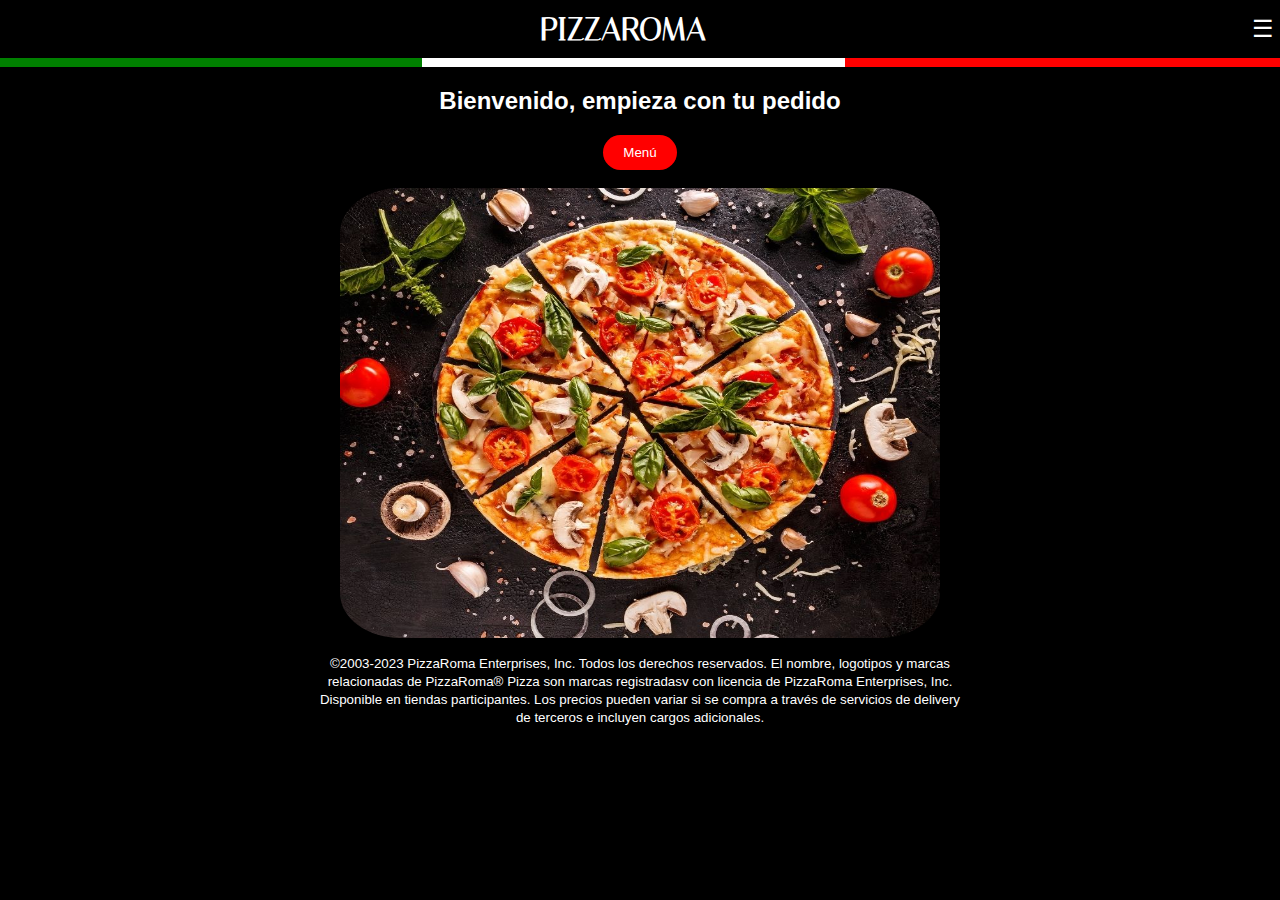
==== Index.html @ 2a0f750e "Archivos del proyecto creados en el avance 1" ====
<!DOCTYPE html>
<html lang="en">

<head>
    <meta charset="UTF-8">
    <meta name="viewport" content="width=device-width, initial-scale=1.0">
    <link href="https://fonts.cdnfonts.com/css/sf-pro-display" rel="stylesheet">
    <link href='https://fonts.googleapis.com/css?family=Italiana' rel='stylesheet'>
    <title>PizzaRoma</title>
    <link rel="stylesheet" href="./css/index.css">
    <link rel="shortcut icon" href="./media/Favicon.jpg"/>
</head>

<body>
    <header>
        <h1>PIZZAROMA</h1>
    </header>
    <div class="navbar">
        <div class="navbar-header">
            <h1 class="navbar-title">PIZZAROMA</h1>
        </div>
        <button class="navbar-toggle" id="navbarToggle">☰</button>
        <div class="navbar-dropdown" id="navbarDropdown">
            <a href="./html/Menu.html">Ir al menú</a>
            <a href="./html/Pago.html">Ir a solicitar pedido</a>
        </div>
    </div>
    <h2 class="Titleh">Bienvenido, empieza con tu pedido</h2>


    <form action="./html/Menu.html">
        <button id="Menubtn">Menú</button>

    </form><br>
 
    
 
 
    <div><img src="./media/pizza_gourmet_bidfood.jpg" height="450"width="600"></div>

    <footer>
        <p><small>©2003-2023 PizzaRoma Enterprises, Inc. Todos los derechos reservados.
            El nombre, logotipos y marcas<br>
        relacionadas de PizzaRoma® Pizza son marcas registradasv con licencia de PizzaRoma Enterprises, Inc.<br>
        Disponible en tiendas participantes. Los precios pueden variar si se compra a través de servicios de delivery<br> de
        terceros e incluyen cargos adicionales.</p></small>
    </footer>


    <script src="./js/index.js"></script>
</body>

</html>
---- css/index.css ----
body {
    font-family: 'SF Pro Display', sans-serif;
    background-color: #000000;
    color: white;
    margin: 0;
    padding: 0;
    font
}

header {
    background: linear-gradient(to right, green 0%, green 33%, white 33%, white 66%, red 66%, red 100%);
    color: #fff;
    text-align: center;
    padding: 15px 0;
}

h1 {
    margin: 0;
    text-align: center;
}


/* Navbar Estilos */
.navbar {
    position: fixed;
    top: 0;
    left: 0;
    right: 0;
    background-color: #000000;
    color: #fff;
    padding: 10px 0;
    z-index: 1000;
    display: flex;
    justify-content: space-between;
    align-items: center;
}

.navbar-header {
    flex-grow: 1;
    text-align: center;
}

.navbar-title {
    margin: 0;
    font-family: 'Italiana';
}

.navbar-toggle {
    background-color: transparent;
    color: #fff;
    border: none;
    font-size: 24px;
    cursor: pointer;
}

.navbar-dropdown {
    display: none;
    position: absolute;
    top: 50px;
    right: 20px;
    background-color: #fff;
    box-shadow: 0px 0px 10px rgba(0, 0, 0, 0.2);
    border-radius: 5px;
    z-index: 1001;
}

.navbar-dropdown a {
    display: block;
    padding: 10px 20px;
    text-decoration: none;
    color: #333;
    transition: background-color 0.3s;
}

.navbar-dropdown a:hover {
    background-color: #ddd;
}

/* Sitio responsivo movil */
@media (max-width: 768px) {
    .navbar-title {
        text-align: left;
    }

    .navbar-toggle {
        display: block;
    }

    .navbar-dropdown {
        top: 60px;
        right: 10px;
    }
}

.menu,
.payment-methods,
.delivery-form {
    width: 50%;
    margin: 0 auto;
    padding: 20px;
}

.product {
    display: flex;
    justify-content: space-between;
    align-items: center;
    margin-bottom: 20px;
    border: 1px solid #ddd;
    padding: 10px;
    border-radius: 5px;
   
}

img {
    text-align: center;
    display: block;
    margin: 0 auto;
   border-radius: 10%;
}

.product-price {
    margin-right: 10px;
   
}

.add-to-cart {
    background-color: #ff0000;
    color: #fff;
    border: none;
    padding: 5px 10px;
    border-radius: 20px;
   
    cursor: pointer;
}

.payment-methods {
    text-align: center;
    margin-top: 20px;
}

input[type="radio"] {
    margin-right: 5px;
}

.cart {
    width: 60%;
    margin: 20px auto;
    background-color: #000000;
    border: 1px solid #fff;
    border-radius: 5px;
    padding: 20px;
    text-align: center;
    color: white;
}

.total {
    text-align: right;
    margin-top: 10px;
}

input[type="text"] {
    width: 100%;
    padding: 10px;
    margin-bottom: 10px;
    border: 1px solid #ddd;
    border-radius: 5px;
}

#checkout-btn {
    background-color: #ff0000;
    color: #fff;
    border: none;
    padding: 10px 20px;
    margin-top: 20px;
    cursor: pointer;
    border-radius: 20px;
}

h2 {

    text-align: center;


}


p {

    text-align: center;


}

#Menubtn {


    background-color: #ff0000;
    color: #fff;
    border: none;
    padding: 10px 20px;
    margin-top: 20px;
    cursor: pointer;
    border-radius: 20px;
    text-align: center;
    display: block;
    margin: 0 auto;
 
}

h4 {
    text-align: center;

}



#Spd {


    background-color: #ff0000;
    color: #fff;
    border: none;
    padding: 10px 20px;
    margin-top: 20px;
    cursor: pointer;
    border-radius: 20px;
    text-align: center;
    display: block;
    margin: 0 auto;
   
}
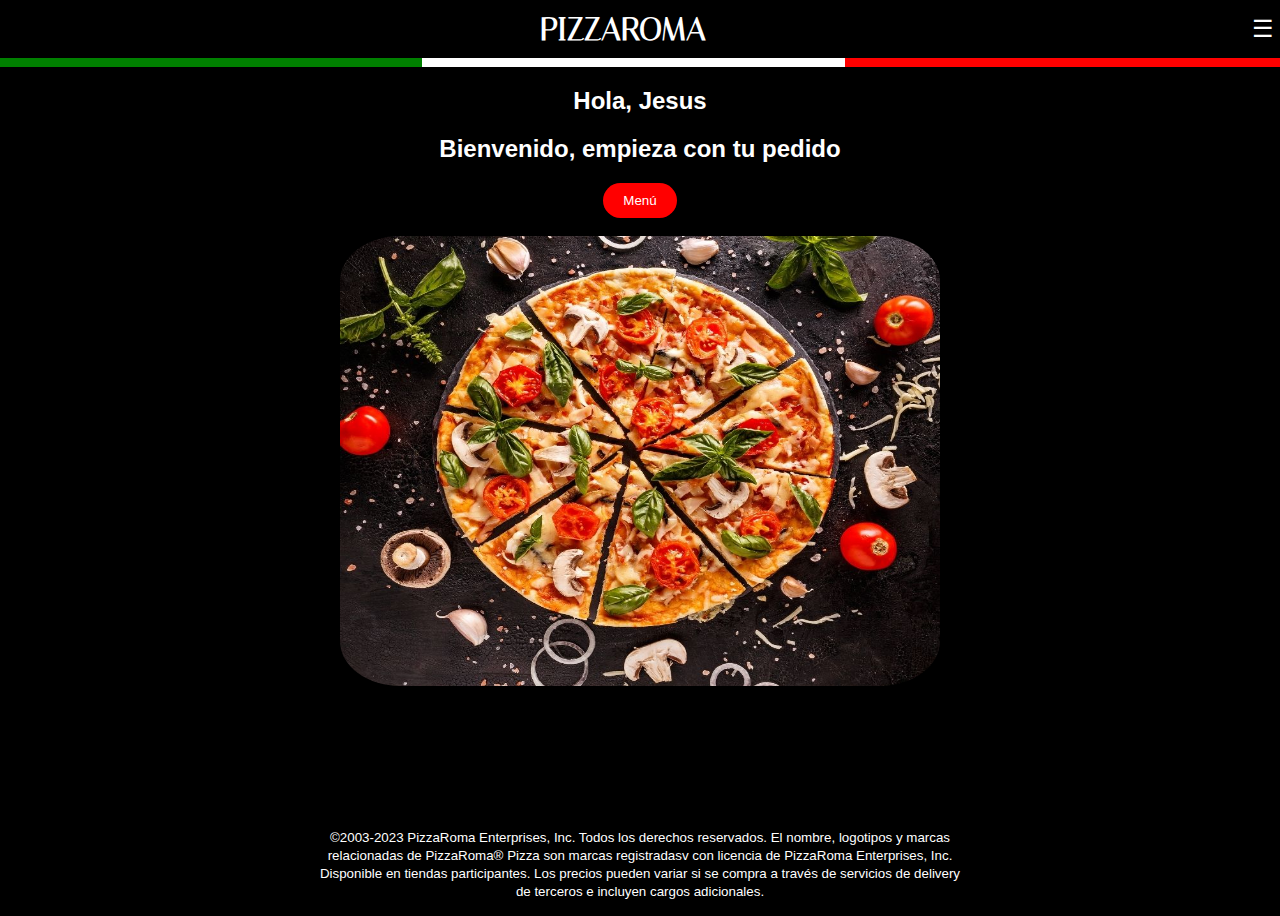
==== commit 7a9383c4: "Actualización según el avance 2" ====
--- a/Index.html
+++ b/Index.html
@@ -13,7 +13,9 @@
 
 <body>
     <header>
+         
         <h1>PIZZAROMA</h1>
+       
     </header>
     <div class="navbar">
         <div class="navbar-header">
@@ -25,6 +27,8 @@
             <a href="./html/Pago.html">Ir a solicitar pedido</a>
         </div>
     </div>
+
+    <h2>Hola, Jesus</h2>
     <h2 class="Titleh">Bienvenido, empieza con tu pedido</h2>
 
 
@@ -36,7 +40,7 @@
     
  
  
-    <div><img src="./media/pizza_gourmet_bidfood.jpg" height="450"width="600"></div>
+    <div><img src="./media/PizzaRoma.jpg" id="menumenu" height="450"width="600"></div><br><br><br><br></br><br><br>
 
     <footer>
         <p><small>©2003-2023 PizzaRoma Enterprises, Inc. Todos los derechos reservados.
